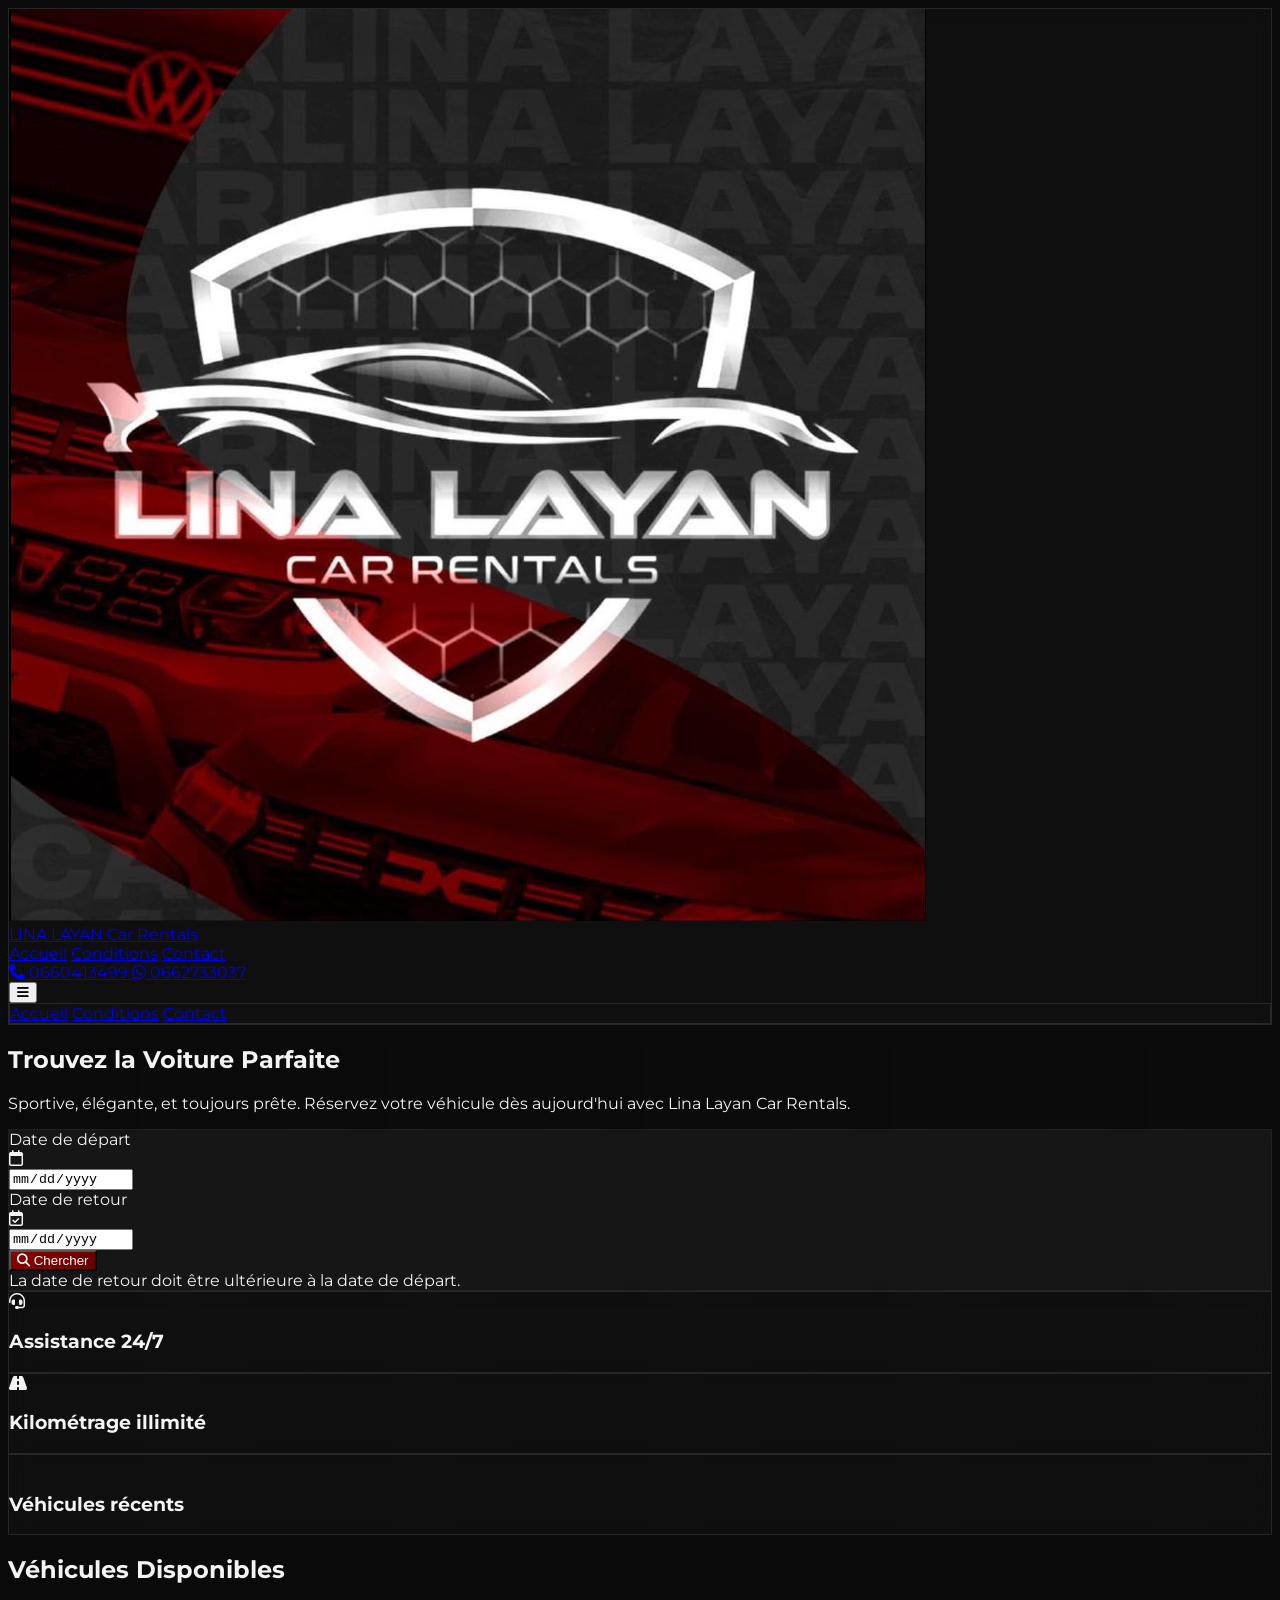
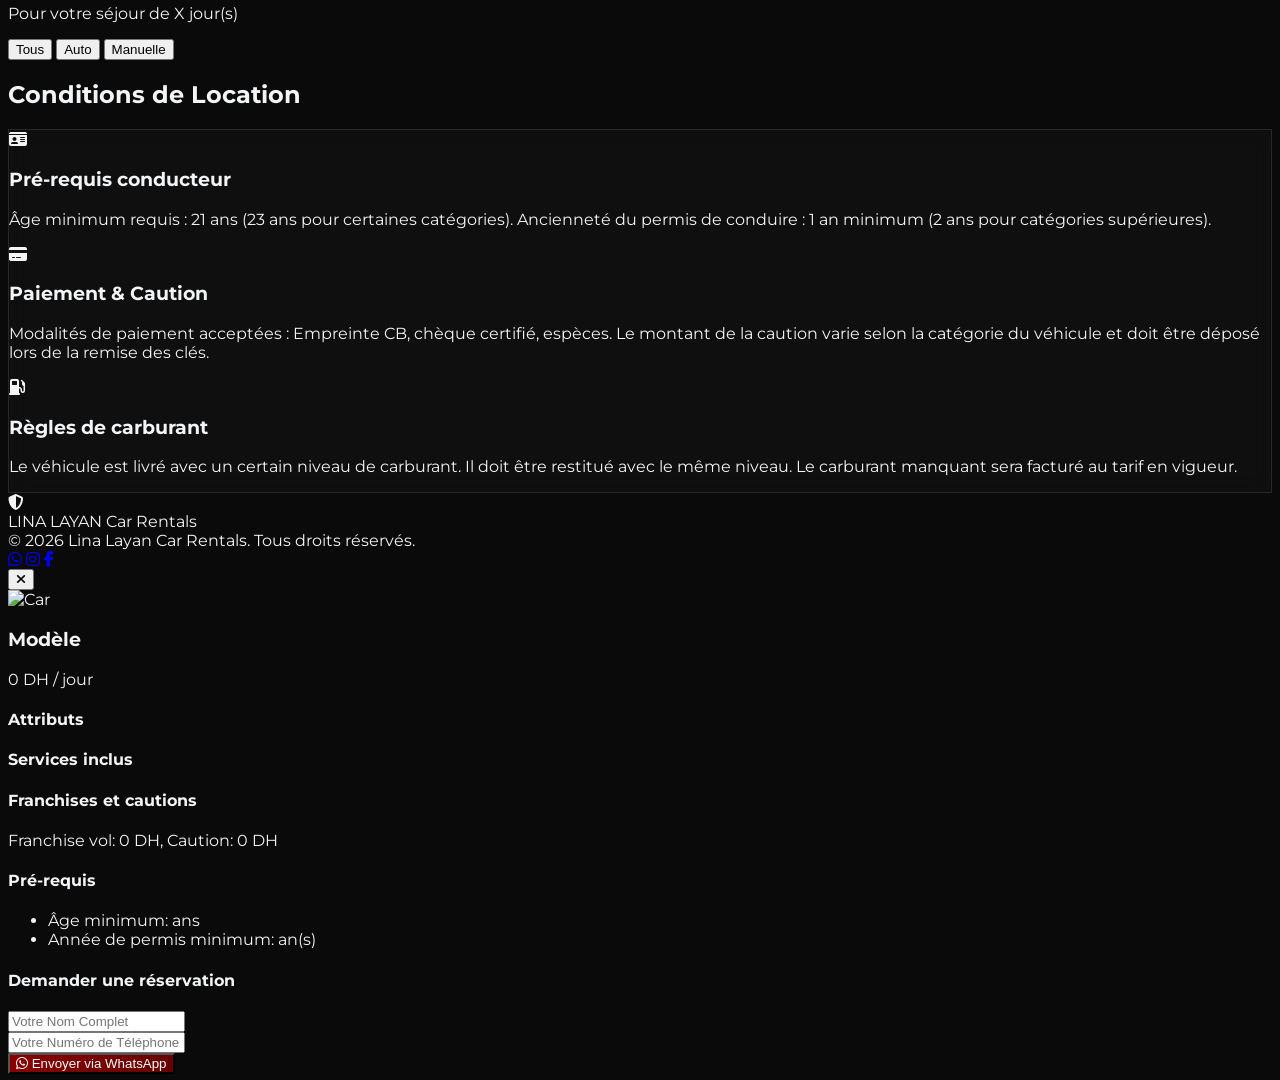
==== index.html @ cd128fad "Initial commit" ====
<!DOCTYPE html>
<html lang="fr" class="scroll-smooth">
<head>
    <meta charset="UTF-8">
    <meta name="viewport" content="width=device-width, initial-scale=1.0">
    <title>Lina Layan Car Rentals | Location de voitures</title>
    <!-- Tailwind CSS -->
    <script src="https://cdn.tailwindcss.com"></script>
    <script>
        tailwind.config = {
            theme: {
                extend: {
                    colors: {
                        primary: '#8B0000',
                        secondary: '#C0C0C0',
                        dark: '#121212',
                        darker: '#0a0a0a'
                    }
                }
            }
        }
    </script>
    <!-- FontAwesome -->
    <link rel="stylesheet" href="https://cdnjs.cloudflare.com/ajax/libs/font-awesome/6.4.0/css/all.min.css">
    <!-- Custom CSS -->
    <link rel="stylesheet" href="css/style.css">
</head>
<body class="antialiased">

    <!-- Navigation -->
    <nav class="fixed w-full z-50 glass transition-all duration-300" id="navbar">
        <div class="max-w-7xl mx-auto px-4 sm:px-6 lg:px-8">
            <div class="flex justify-between items-center h-20">
                <div class="flex-shrink-0 flex items-center">
                    <!-- Logo (Image + Text) -->
                    <a href="#" class="flex items-center gap-3">
                        <img src="img/logo.png" alt="Logo" class="h-12 md:h-14 object-contain">
                        <div class="hidden sm:block">
                            <span class="text-white font-bold text-xl tracking-wider block leading-tight">LINA LAYAN</span>
                            <span class="text-secondary text-xs tracking-[0.2em] block uppercase">Car Rentals</span>
                        </div>
                    </a>
                </div>
                <div class="hidden md:flex items-center space-x-8">
                    <a href="#accueil" class="text-gray-300 hover:text-white transition">Accueil</a>
                    <a href="#conditions" class="text-gray-300 hover:text-white transition">Conditions</a>
                    <a href="#contact" class="text-gray-300 hover:text-white transition">Contact</a>
                    <div class="flex flex-col items-end gap-1">
                        <a href="tel:+212660413499" class="text-white font-bold flex items-center gap-2 hover:text-primary transition">
                            <i class="fa-solid fa-phone text-primary"></i> 0660413499
                        </a>
                        <a href="tel:+212662733037" class="text-white font-bold flex items-center gap-2 hover:text-primary transition">
                            <i class="fa-brands fa-whatsapp text-green-500"></i> 0662733037
                        </a>
                    </div>
                </div>
                <!-- Mobile menu button -->
                <div class="md:hidden flex items-center">
                    <button id="mobile-menu-btn" class="text-gray-300 hover:text-white focus:outline-none">
                        <i class="fa-solid fa-bars text-2xl"></i>
                    </button>
                </div>
            </div>
        </div>
        <!-- Mobile Menu -->
        <div id="mobile-menu" class="hidden md:hidden glass border-t border-gray-800">
            <div class="px-2 pt-2 pb-3 space-y-1 sm:px-3">
                <a href="#accueil" class="text-gray-300 hover:text-white block px-3 py-2 rounded-md text-base font-medium">Accueil</a>
                <a href="#conditions" class="text-gray-300 hover:text-white block px-3 py-2 rounded-md text-base font-medium">Conditions</a>
                <a href="#contact" class="text-gray-300 hover:text-white block px-3 py-2 rounded-md text-base font-medium">Contact</a>
            </div>
        </div>
    </nav>

    <!-- Hero Section with Search -->
    <section id="accueil" class="hero-bg min-h-screen flex items-center justify-center pt-20 relative">
        <div class="absolute inset-0 bg-gradient-to-b from-transparent to-darker"></div>
        
        <div class="max-w-7xl mx-auto px-4 sm:px-6 lg:px-8 relative z-10 w-full animate-fade-in">
            <div class="text-center mb-10">
                <h1 class="text-4xl md:text-6xl font-bold text-white mb-4">
                    Trouvez la Voiture <span class="text-primary">Parfaite</span>
                </h1>
                <p class="text-xl text-gray-300 mb-8 max-w-2xl mx-auto">
                    Sportive, élégante, et toujours prête. Réservez votre véhicule dès aujourd'hui avec Lina Layan Car Rentals.
                </p>
            </div>

            <!-- Search Form (Date Picker) -->
            <div class="glass-card max-w-4xl mx-auto rounded-2xl p-6 md:p-8 shadow-2xl">
                <form id="search-form" class="flex flex-col md:flex-row gap-6 items-end">
                    <div class="w-full md:w-2/5">
                        <label for="date-debut" class="block text-sm font-medium text-gray-400 mb-2">Date de départ</label>
                        <div class="relative">
                            <div class="absolute inset-y-0 left-0 pl-3 flex items-center pointer-events-none">
                                <i class="fa-regular fa-calendar text-primary"></i>
                            </div>
                            <input type="date" id="date-debut" required min=""
                                class="w-full pl-10 pr-4 py-3 bg-dark border border-gray-700 rounded-lg text-white focus:outline-none focus:border-primary focus:ring-1 focus:ring-primary transition">
                        </div>
                    </div>
                    <div class="w-full md:w-2/5">
                        <label for="date-fin" class="block text-sm font-medium text-gray-400 mb-2">Date de retour</label>
                        <div class="relative">
                            <div class="absolute inset-y-0 left-0 pl-3 flex items-center pointer-events-none">
                                <i class="fa-regular fa-calendar-check text-primary"></i>
                            </div>
                            <input type="date" id="date-fin" required min=""
                                class="w-full pl-10 pr-4 py-3 bg-dark border border-gray-700 rounded-lg text-white focus:outline-none focus:border-primary focus:ring-1 focus:ring-primary transition">
                        </div>
                    </div>
                    <div class="w-full md:w-1/5">
                        <button type="submit" class="w-full btn-primary py-3 rounded-lg font-bold text-lg flex justify-center items-center gap-2">
                            <i class="fa-solid fa-magnifying-glass"></i> Chercher
                        </button>
                    </div>
                </form>
                <div id="date-error" class="text-red-500 text-sm mt-3 hidden">
                    La date de retour doit être ultérieure à la date de départ.
                </div>
            </div>
            
            <!-- Features Row -->
            <div class="grid grid-cols-1 md:grid-cols-3 gap-6 mt-16 text-center">
                <div class="glass p-4 rounded-xl">
                    <i class="fa-solid fa-headset text-3xl text-primary mb-3"></i>
                    <h3 class="font-semibold text-white">Assistance 24/7</h3>
                </div>
                <div class="glass p-4 rounded-xl">
                    <i class="fa-solid fa-road text-3xl text-primary mb-3"></i>
                    <h3 class="font-semibold text-white">Kilométrage illimité</h3>
                </div>
                <div class="glass p-4 rounded-xl">
                    <i class="fa-solid fa-car-sparkles text-3xl text-primary mb-3"></i>
                    <h3 class="font-semibold text-white">Véhicules récents</h3>
                </div>
            </div>
        </div>
    </section>

    <!-- Results Section (Hidden until search) -->
    <section id="resultats-section" class="py-20 hidden">
        <div class="max-w-7xl mx-auto px-4 sm:px-6 lg:px-8">
            <div class="flex justify-between items-end mb-10 border-b border-gray-800 pb-4">
                <div>
                    <h2 class="text-3xl font-bold text-white mb-2">Véhicules Disponibles</h2>
                    <p class="text-gray-400" id="recap-dates">Pour votre séjour de <span id="nb-jours" class="text-primary font-bold">X</span> jour(s)</p>
                </div>
                
                <!-- Simple Filters -->
                <div class="hidden md:flex gap-2">
                    <button class="filter-btn active px-4 py-1 rounded-full border border-primary bg-primary text-white text-sm" data-filter="all">Tous</button>
                    <button class="filter-btn px-4 py-1 rounded-full border border-gray-700 hover:border-primary text-gray-300 text-sm transition" data-filter="Automatique">Auto</button>
                    <button class="filter-btn px-4 py-1 rounded-full border border-gray-700 hover:border-primary text-gray-300 text-sm transition" data-filter="Manuelle">Manuelle</button>
                </div>
            </div>

            <!-- Grid -->
            <div id="vehicules-grid" class="grid grid-cols-1 md:grid-cols-2 lg:grid-cols-3 gap-8">
                <!-- Cards will be injected here by JS -->
            </div>
        </div>
    </section>

    <!-- Conditions Section -->
    <section id="conditions" class="py-20 bg-dark">
        <div class="max-w-4xl mx-auto px-4 sm:px-6 lg:px-8">
            <div class="text-center mb-12">
                <h2 class="text-3xl font-bold text-white mb-4">Conditions de Location</h2>
                <div class="w-20 h-1 bg-primary mx-auto rounded-full"></div>
            </div>
            
            <div class="glass p-8 rounded-2xl space-y-6">
                <div class="flex gap-4">
                    <div class="w-12 h-12 rounded-full bg-gray-800 flex items-center justify-center flex-shrink-0 text-primary">
                        <i class="fa-solid fa-id-card text-xl"></i>
                    </div>
                    <div>
                        <h3 class="text-xl font-semibold text-white mb-2">Pré-requis conducteur</h3>
                        <p class="text-gray-400">Âge minimum requis : 21 ans (23 ans pour certaines catégories). Ancienneté du permis de conduire : 1 an minimum (2 ans pour catégories supérieures).</p>
                    </div>
                </div>
                
                <div class="flex gap-4">
                    <div class="w-12 h-12 rounded-full bg-gray-800 flex items-center justify-center flex-shrink-0 text-primary">
                        <i class="fa-solid fa-credit-card text-xl"></i>
                    </div>
                    <div>
                        <h3 class="text-xl font-semibold text-white mb-2">Paiement & Caution</h3>
                        <p class="text-gray-400">Modalités de paiement acceptées : Empreinte CB, chèque certifié, espèces. Le montant de la caution varie selon la catégorie du véhicule et doit être déposé lors de la remise des clés.</p>
                    </div>
                </div>
                
                <div class="flex gap-4">
                    <div class="w-12 h-12 rounded-full bg-gray-800 flex items-center justify-center flex-shrink-0 text-primary">
                        <i class="fa-solid fa-gas-pump text-xl"></i>
                    </div>
                    <div>
                        <h3 class="text-xl font-semibold text-white mb-2">Règles de carburant</h3>
                        <p class="text-gray-400">Le véhicule est livré avec un certain niveau de carburant. Il doit être restitué avec le même niveau. Le carburant manquant sera facturé au tarif en vigueur.</p>
                    </div>
                </div>
            </div>
        </div>
    </section>

    <!-- Footer -->
    <footer id="contact" class="bg-black py-12 border-t border-gray-900">
        <div class="max-w-7xl mx-auto px-4 sm:px-6 lg:px-8 flex flex-col md:flex-row justify-between items-center gap-6">
            <div class="flex items-center gap-2">
                <i class="fa-solid fa-shield-halved text-primary text-2xl"></i>
                <div>
                    <span class="text-white font-bold text-lg block leading-none">LINA LAYAN</span>
                    <span class="text-secondary text-[10px] tracking-widest block uppercase">Car Rentals</span>
                </div>
            </div>
            <div class="text-gray-500 text-sm text-center md:text-left">
                &copy; 2026 Lina Layan Car Rentals. Tous droits réservés.
            </div>
            <div class="flex space-x-4">
                <a href="#" class="w-10 h-10 rounded-full bg-gray-900 flex items-center justify-center text-gray-400 hover:text-white hover:bg-primary transition"><i class="fa-brands fa-whatsapp"></i></a>
                <a href="#" class="w-10 h-10 rounded-full bg-gray-900 flex items-center justify-center text-gray-400 hover:text-white hover:bg-primary transition"><i class="fa-brands fa-instagram"></i></a>
                <a href="#" class="w-10 h-10 rounded-full bg-gray-900 flex items-center justify-center text-gray-400 hover:text-white hover:bg-primary transition"><i class="fa-brands fa-facebook-f"></i></a>
            </div>
        </div>
    </footer>

    <!-- Vehicle Details Modal -->
    <div id="car-modal" class="fixed inset-0 z-[100] hidden items-center justify-center p-4 sm:p-6 opacity-0 transition-opacity duration-300">
        <div class="modal-overlay absolute inset-0" id="close-modal-overlay"></div>
        
        <div class="bg-darker border border-gray-800 rounded-2xl w-full max-w-4xl max-h-[90vh] overflow-y-auto relative z-10 shadow-2xl flex flex-col md:flex-row transform scale-95 transition-transform duration-300" id="modal-content-container">
            
            <!-- Close Button -->
            <button id="close-modal-btn" class="absolute top-4 right-4 z-20 w-8 h-8 flex items-center justify-center rounded-full bg-black/50 text-white hover:bg-primary transition">
                <i class="fa-solid fa-xmark"></i>
            </button>

            <!-- Image Side (Left on Desktop, Top on Mobile) -->
            <div class="w-full md:w-1/2 relative min-h-[250px] md:min-h-full">
                <img id="modal-img" src="" alt="Car" class="absolute inset-0 w-full h-full object-cover">
                <div class="absolute inset-0 bg-gradient-to-t from-darker to-transparent md:bg-gradient-to-r"></div>
                <div class="absolute bottom-6 left-6 z-10">
                    <h3 id="modal-title" class="text-3xl font-bold text-white shadow-sm">Modèle</h3>
                    <div class="text-primary font-bold text-xl mt-1"><span id="modal-prix">0</span> DH <span class="text-sm text-gray-300 font-normal">/ jour</span></div>
                </div>
            </div>

            <!-- Details Side (Right) -->
            <div class="w-full md:w-1/2 p-6 md:p-8 space-y-6">
                
                <!-- Attributes -->
                <div>
                    <h4 class="text-lg font-bold text-white mb-3 border-b border-gray-800 pb-2">Attributs</h4>
                    <div class="flex flex-wrap gap-2 text-sm text-gray-300" id="modal-attributes">
                        <!-- Injected by JS -->
                    </div>
                </div>

                <!-- Services -->
                <div>
                    <h4 class="text-lg font-bold text-white mb-3 border-b border-gray-800 pb-2">Services inclus</h4>
                    <ul class="text-sm text-gray-400 space-y-1 list-disc list-inside" id="modal-services">
                        <!-- Injected by JS -->
                    </ul>
                </div>

                <!-- Franchise & Caution -->
                <div>
                    <h4 class="text-lg font-bold text-white mb-3 border-b border-gray-800 pb-2">Franchises et cautions</h4>
                    <div class="text-sm text-gray-300 bg-gray-900/50 p-3 rounded-lg border border-gray-800">
                        Franchise vol: <span id="modal-franchise" class="font-bold text-white">0</span> DH, 
                        Caution: <span id="modal-caution" class="font-bold text-white">0</span> DH
                    </div>
                </div>

                <!-- Pre-requis -->
                <div>
                    <h4 class="text-lg font-bold text-white mb-3 border-b border-gray-800 pb-2">Pré-requis</h4>
                    <ul class="text-sm text-gray-400 space-y-1">
                        <li>Âge minimum: <span id="modal-age" class="text-white"></span> ans</li>
                        <li>Année de permis minimum: <span id="modal-permis" class="text-white"></span> an(s)</li>
                    </ul>
                </div>

                <!-- Reservation Form inside Modal -->
                <div class="mt-8 pt-6 border-t border-gray-800">
                    <h4 class="text-lg font-bold text-white mb-4">Demander une réservation</h4>
                    <form id="reservation-form" class="space-y-4">
                        <input type="hidden" id="res-car-id">
                        <div>
                            <input type="text" id="res-nom" required placeholder="Votre Nom Complet" class="w-full px-4 py-2 bg-dark border border-gray-700 rounded-lg text-white focus:outline-none focus:border-primary">
                        </div>
                        <div>
                            <input type="tel" id="res-tel" required placeholder="Votre Numéro de Téléphone" class="w-full px-4 py-2 bg-dark border border-gray-700 rounded-lg text-white focus:outline-none focus:border-primary">
                        </div>
                        <button type="submit" class="w-full btn-primary py-3 rounded-lg font-bold flex justify-center items-center gap-2">
                            <i class="fa-brands fa-whatsapp text-xl"></i> Envoyer via WhatsApp
                        </button>
                    </form>
                </div>
            </div>
        </div>
    </div>

    <!-- Scripts -->
    <script src="data/vehicules.js"></script>
    <script src="js/main.js"></script>
</body>
</html>
---- css/style.css ----
@import url('https://fonts.googleapis.com/css2?family=Montserrat:wght@300;400;500;600;700&display=swap');

:root {
  --color-primary: #8B0000; /* Bordeaux red from logo */
  --color-primary-dark: #660000;
  --color-secondary: #C0C0C0; /* Metallic Gray */
  --color-dark: #121212;
  --color-darker: #0a0a0a;
}

body {
  font-family: 'Montserrat', sans-serif;
  background-color: var(--color-darker);
  color: #f3f4f6;
  scroll-behavior: smooth;
}

/* Custom Scrollbar */
::-webkit-scrollbar {
  width: 8px;
}
::-webkit-scrollbar-track {
  background: var(--color-darker); 
}
::-webkit-scrollbar-thumb {
  background: var(--color-primary); 
  border-radius: 4px;
}
::-webkit-scrollbar-thumb:hover {
  background: var(--color-primary-dark); 
}

/* Glassmorphism utilities */
.glass {
  background: rgba(18, 18, 18, 0.7);
  backdrop-filter: blur(10px);
  -webkit-backdrop-filter: blur(10px);
  border: 1px solid rgba(255, 255, 255, 0.1);
}

.glass-card {
  background: rgba(30, 30, 30, 0.6);
  backdrop-filter: blur(8px);
  -webkit-backdrop-filter: blur(8px);
  border: 1px solid rgba(255, 255, 255, 0.05);
  transition: transform 0.3s ease, box-shadow 0.3s ease;
}

.glass-card:hover {
  transform: translateY(-5px);
  box-shadow: 0 10px 25px rgba(139, 0, 0, 0.2);
  border-color: rgba(139, 0, 0, 0.5);
}

/* Hero Section */
.hero-bg {
  background: linear-gradient(to right, rgba(10, 10, 10, 0.9), rgba(10, 10, 10, 0.4)), url('https://images.unsplash.com/photo-1492144534655-ae79c964c9d7?auto=format&fit=crop&q=80&w=1920') no-repeat center center/cover;
}

/* Buttons */
.btn-primary {
  background: linear-gradient(135deg, var(--color-primary), var(--color-primary-dark));
  color: white;
  transition: all 0.3s ease;
  position: relative;
  overflow: hidden;
}

.btn-primary:hover {
  transform: scale(1.02);
  box-shadow: 0 5px 15px rgba(139, 0, 0, 0.4);
}

.btn-primary::after {
  content: '';
  position: absolute;
  top: 50%;
  left: 50%;
  width: 300%;
  height: 300%;
  background: rgba(255, 255, 255, 0.1);
  transform: translate(-50%, -50%) rotate(35deg) scale(0);
  transition: transform 0.5s ease;
}

.btn-primary:hover::after {
  transform: translate(-50%, -50%) rotate(35deg) scale(1);
}

/* Date input styling for dark theme */
input[type="date"]::-webkit-calendar-picker-indicator {
  filter: invert(1);
  cursor: pointer;
}

/* Animations */
@keyframes fadeIn {
  from { opacity: 0; transform: translateY(20px); }
  to { opacity: 1; transform: translateY(0); }
}

.animate-fade-in {
  animation: fadeIn 0.6s ease forwards;
}

.delay-100 { animation-delay: 0.1s; }
.delay-200 { animation-delay: 0.2s; }
.delay-300 { animation-delay: 0.3s; }

/* Modal specific */
.modal-overlay {
  background: rgba(0, 0, 0, 0.85);
  backdrop-filter: blur(5px);
}
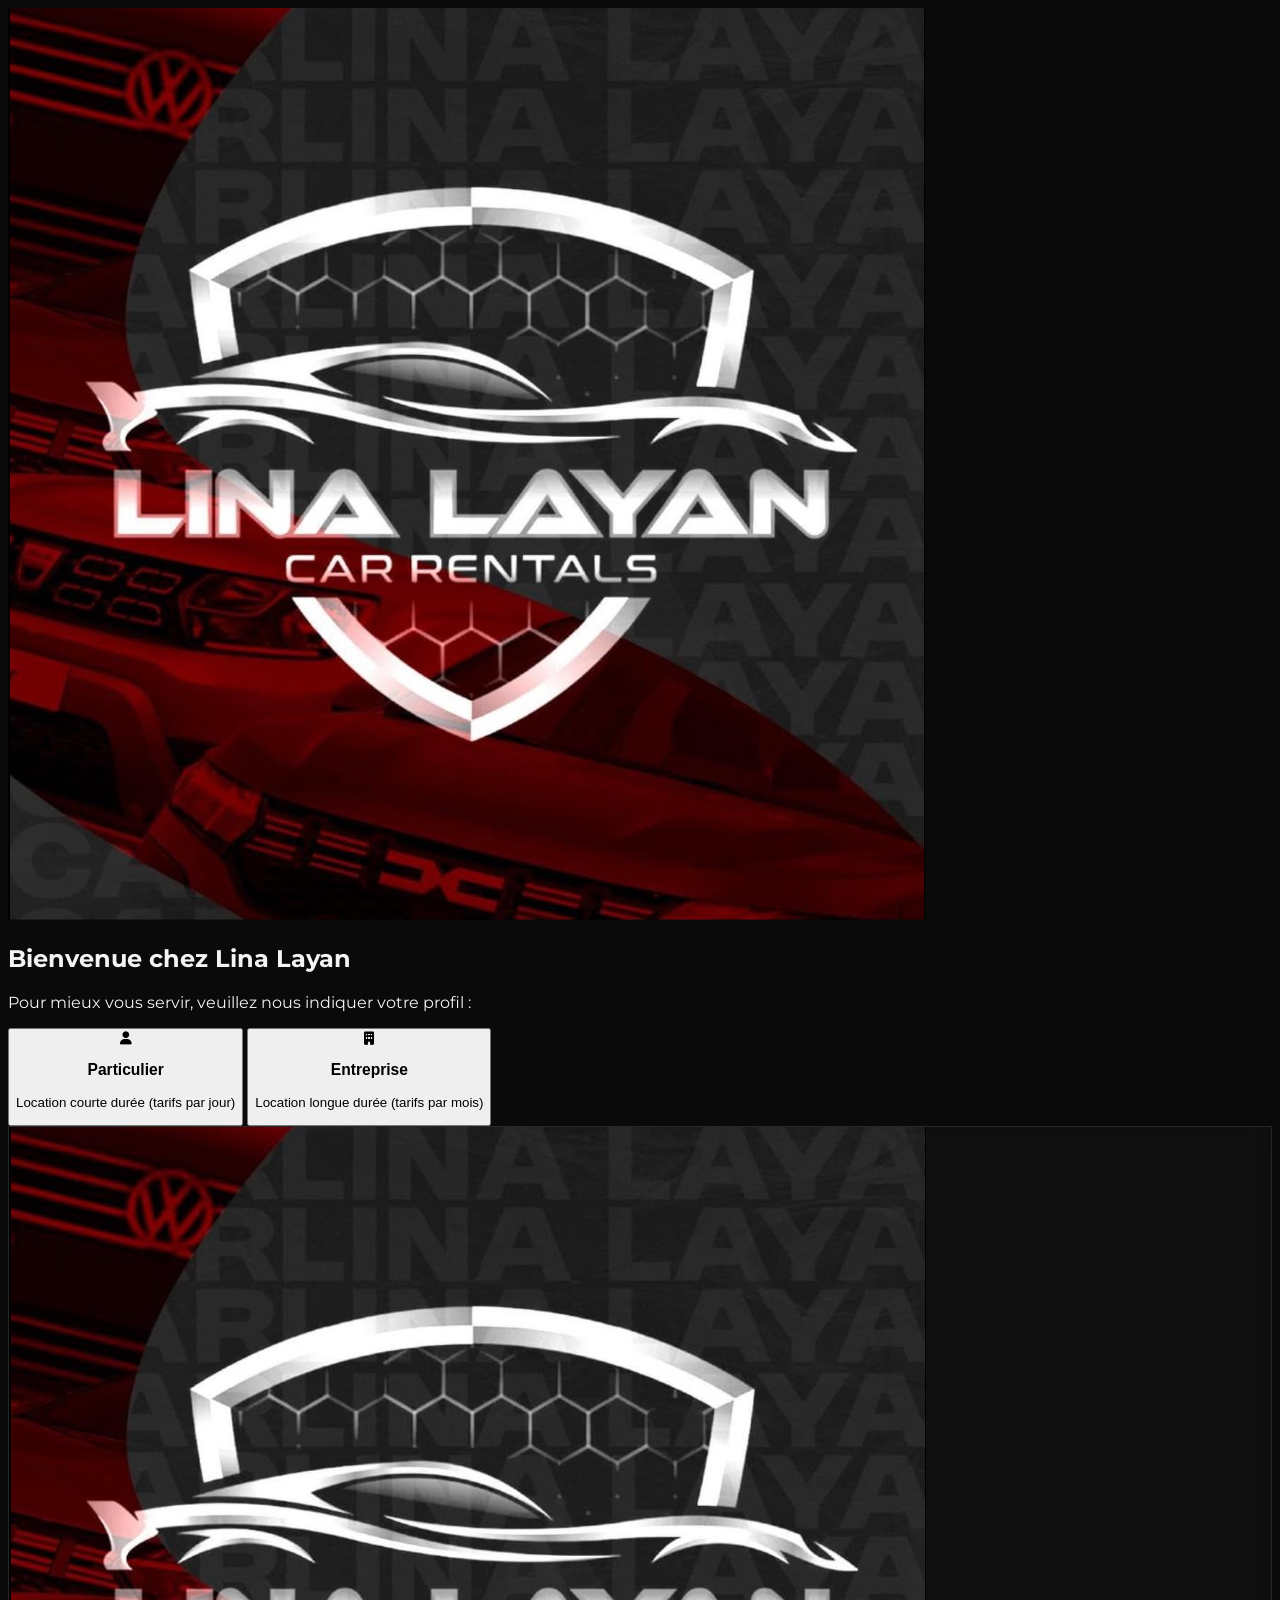
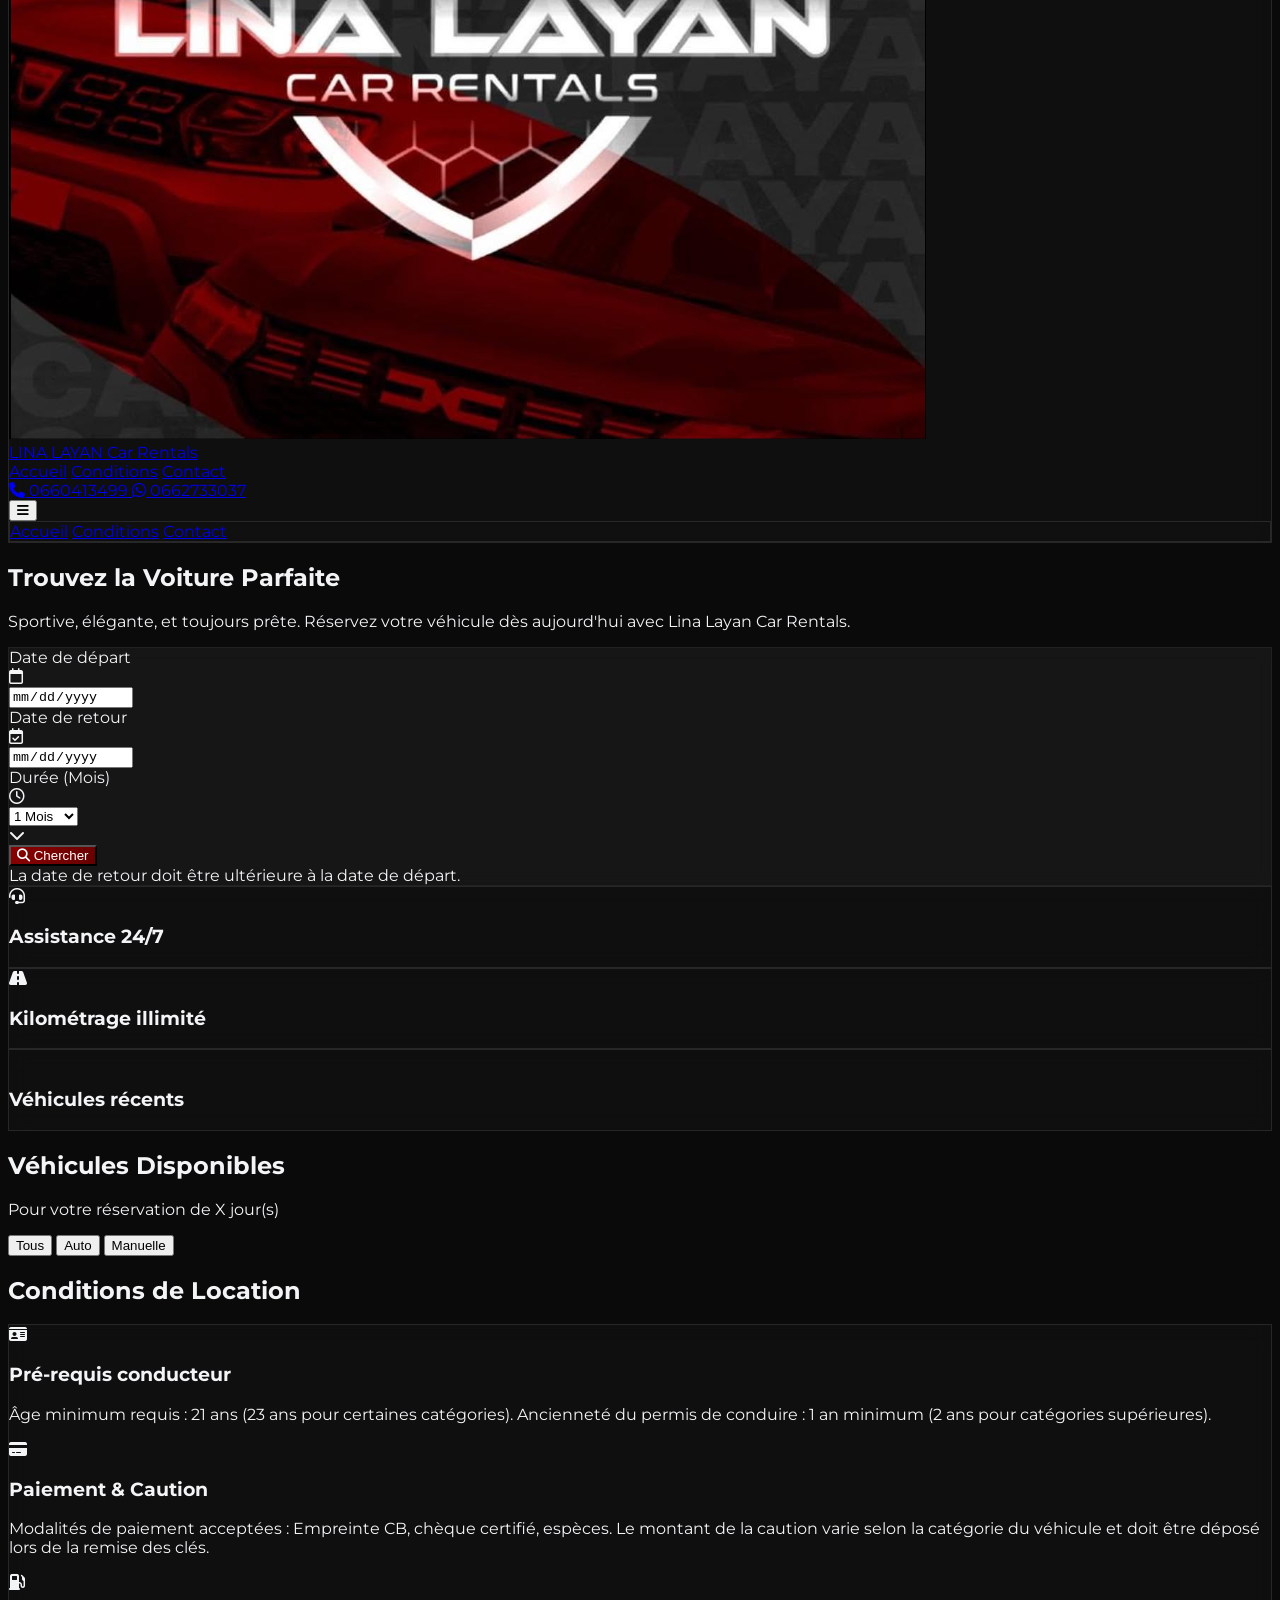
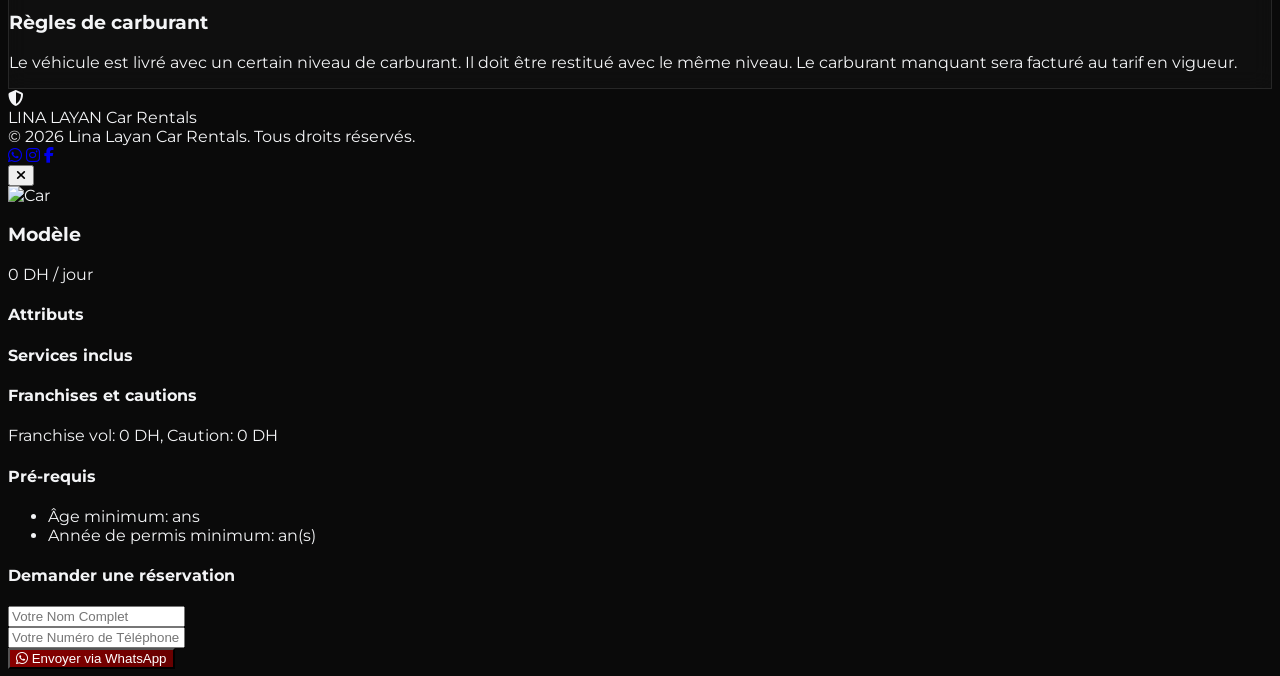
==== commit fa495088: "Add Particulier and Entreprise modes" ====
--- a/index.html
+++ b/index.html
@@ -25,7 +25,38 @@
     <!-- Custom CSS -->
     <link rel="stylesheet" href="css/style.css">
 </head>
-<body class="antialiased">
+<body class="antialiased overflow-hidden"> <!-- Added overflow-hidden to prevent scrolling while modal is open -->
+
+    <!-- Welcome Mode Modal -->
+    <div id="mode-modal" class="fixed inset-0 z-[200] flex items-center justify-center p-4 sm:p-6 bg-black/90 backdrop-blur-md transition-opacity duration-300">
+        <div class="bg-darker border border-gray-800 rounded-2xl w-full max-w-3xl p-8 md:p-12 text-center shadow-2xl relative z-10 transform transition-transform duration-300">
+            <div class="mb-8">
+                <img src="img/logo.png" alt="Logo" class="h-16 mx-auto mb-6 object-contain">
+                <h2 class="text-3xl md:text-4xl font-bold text-white mb-3">Bienvenue chez Lina Layan</h2>
+                <p class="text-gray-400 text-lg">Pour mieux vous servir, veuillez nous indiquer votre profil :</p>
+            </div>
+            
+            <div class="grid grid-cols-1 md:grid-cols-2 gap-6">
+                <!-- Particulier -->
+                <button id="btn-particulier" class="mode-select-btn flex flex-col items-center justify-center p-8 rounded-xl border-2 border-gray-700 bg-dark hover:border-primary hover:bg-primary/10 transition group">
+                    <div class="w-20 h-20 rounded-full bg-gray-800 flex items-center justify-center mb-6 group-hover:bg-primary/20 transition">
+                        <i class="fa-solid fa-user text-4xl text-gray-400 group-hover:text-primary transition"></i>
+                    </div>
+                    <h3 class="text-2xl font-bold text-white mb-2">Particulier</h3>
+                    <p class="text-gray-400 text-center">Location courte durée (tarifs par jour)</p>
+                </button>
+                
+                <!-- Entreprise -->
+                <button id="btn-entreprise" class="mode-select-btn flex flex-col items-center justify-center p-8 rounded-xl border-2 border-gray-700 bg-dark hover:border-primary hover:bg-primary/10 transition group">
+                    <div class="w-20 h-20 rounded-full bg-gray-800 flex items-center justify-center mb-6 group-hover:bg-primary/20 transition">
+                        <i class="fa-solid fa-building text-4xl text-gray-400 group-hover:text-primary transition"></i>
+                    </div>
+                    <h3 class="text-2xl font-bold text-white mb-2">Entreprise</h3>
+                    <p class="text-gray-400 text-center">Location longue durée (tarifs par mois)</p>
+                </button>
+            </div>
+        </div>
+    </div>
 
     <!-- Navigation -->
     <nav class="fixed w-full z-50 glass transition-all duration-300" id="navbar">
@@ -99,7 +130,7 @@
                                 class="w-full pl-10 pr-4 py-3 bg-dark border border-gray-700 rounded-lg text-white focus:outline-none focus:border-primary focus:ring-1 focus:ring-primary transition">
                         </div>
                     </div>
-                    <div class="w-full md:w-2/5">
+                    <div class="w-full md:w-2/5" id="container-date-fin">
                         <label for="date-fin" class="block text-sm font-medium text-gray-400 mb-2">Date de retour</label>
                         <div class="relative">
                             <div class="absolute inset-y-0 left-0 pl-3 flex items-center pointer-events-none">
@@ -109,6 +140,29 @@
                                 class="w-full pl-10 pr-4 py-3 bg-dark border border-gray-700 rounded-lg text-white focus:outline-none focus:border-primary focus:ring-1 focus:ring-primary transition">
                         </div>
                     </div>
+                    
+                    <div class="w-full md:w-2/5 hidden" id="container-mois">
+                        <label for="duree-mois" class="block text-sm font-medium text-gray-400 mb-2">Durée (Mois)</label>
+                        <div class="relative">
+                            <div class="absolute inset-y-0 left-0 pl-3 flex items-center pointer-events-none">
+                                <i class="fa-regular fa-clock text-primary"></i>
+                            </div>
+                            <select id="duree-mois" class="w-full pl-10 pr-4 py-3 bg-dark border border-gray-700 rounded-lg text-white focus:outline-none focus:border-primary focus:ring-1 focus:ring-primary transition appearance-none">
+                                <option value="1">1 Mois</option>
+                                <option value="2">2 Mois</option>
+                                <option value="3">3 Mois</option>
+                                <option value="6">6 Mois</option>
+                                <option value="12">12 Mois</option>
+                                <option value="24">24 Mois</option>
+                                <option value="36">36 Mois</option>
+                                <option value="48">48 Mois</option>
+                                <option value="60">60 Mois</option>
+                            </select>
+                            <div class="absolute inset-y-0 right-0 pr-4 flex items-center pointer-events-none">
+                                <i class="fa-solid fa-chevron-down text-gray-500"></i>
+                            </div>
+                        </div>
+                    </div>
                     <div class="w-full md:w-1/5">
                         <button type="submit" class="w-full btn-primary py-3 rounded-lg font-bold text-lg flex justify-center items-center gap-2">
                             <i class="fa-solid fa-magnifying-glass"></i> Chercher
@@ -144,7 +198,7 @@
             <div class="flex justify-between items-end mb-10 border-b border-gray-800 pb-4">
                 <div>
                     <h2 class="text-3xl font-bold text-white mb-2">Véhicules Disponibles</h2>
-                    <p class="text-gray-400" id="recap-dates">Pour votre séjour de <span id="nb-jours" class="text-primary font-bold">X</span> jour(s)</p>
+                    <p class="text-gray-400" id="recap-dates">Pour votre réservation de <span id="nb-jours" class="text-primary font-bold">X</span> <span id="label-duree">jour(s)</span></p>
                 </div>
                 
                 <!-- Simple Filters -->
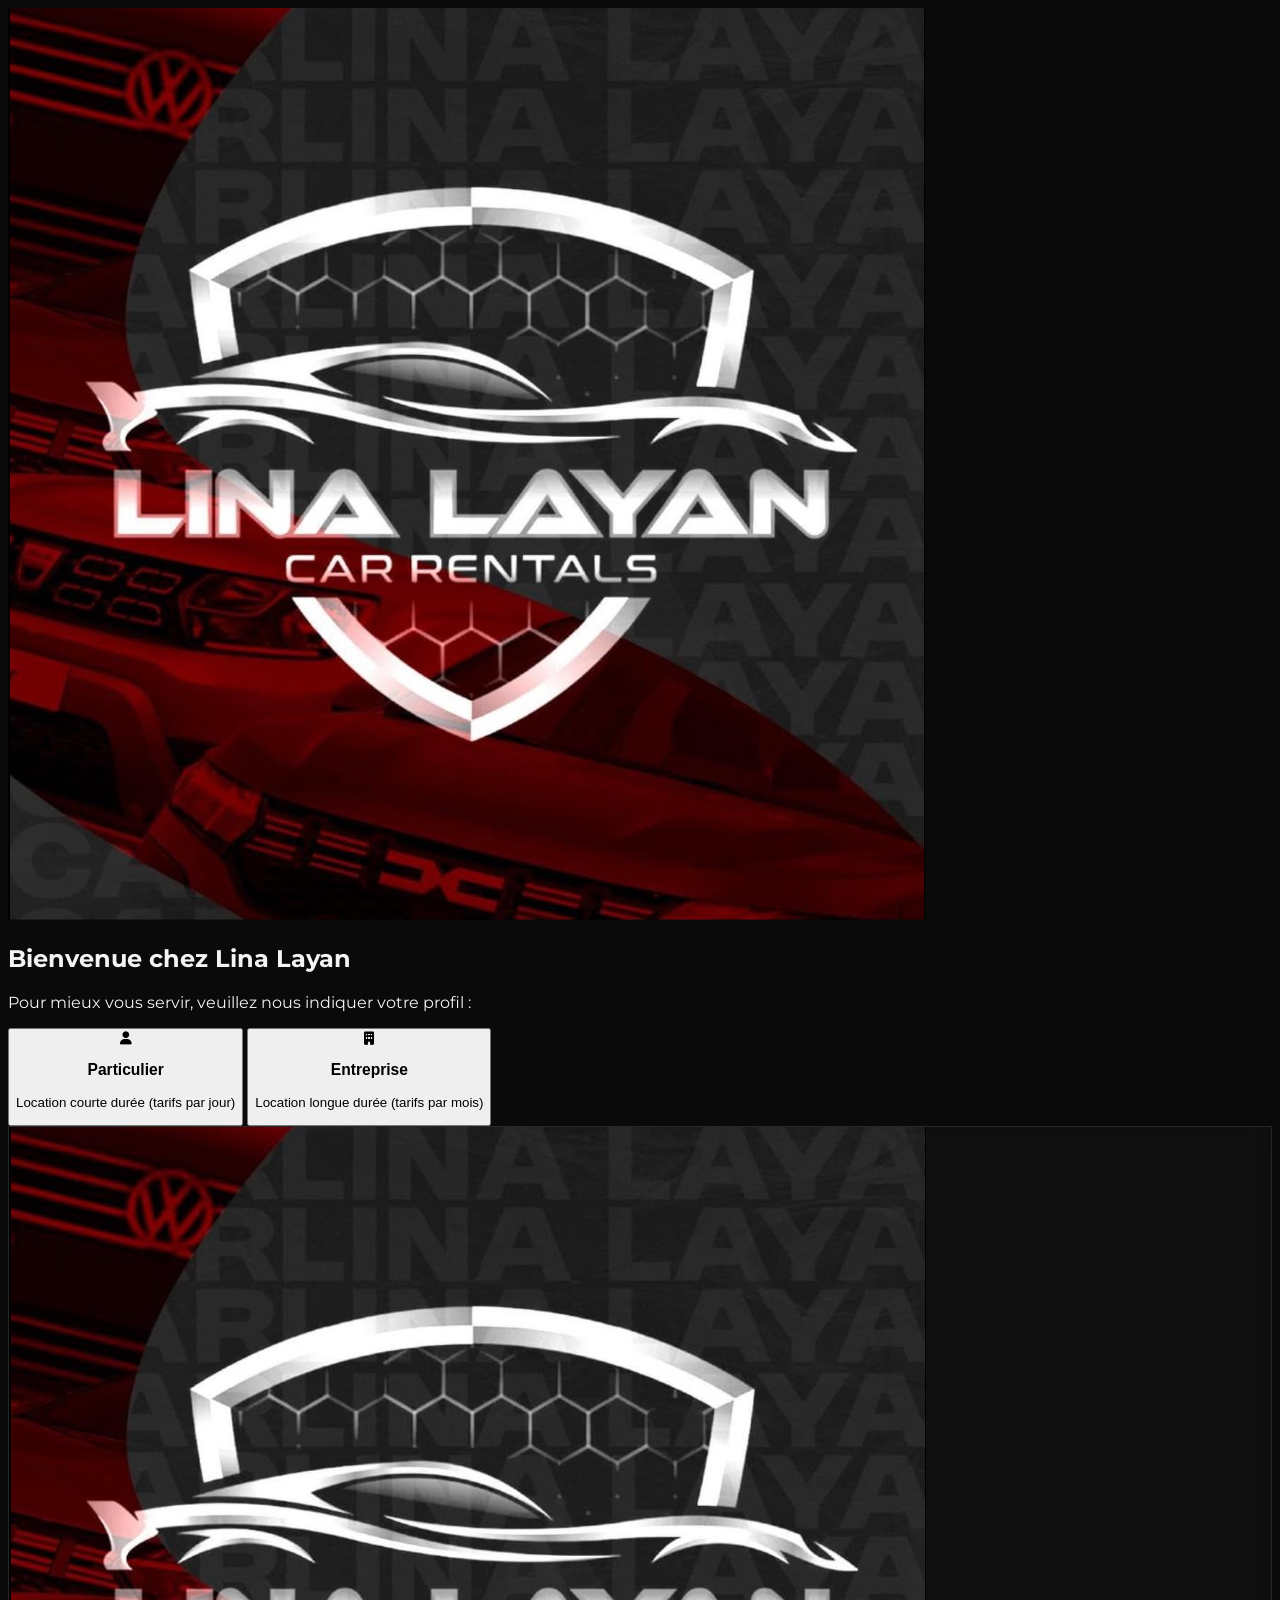
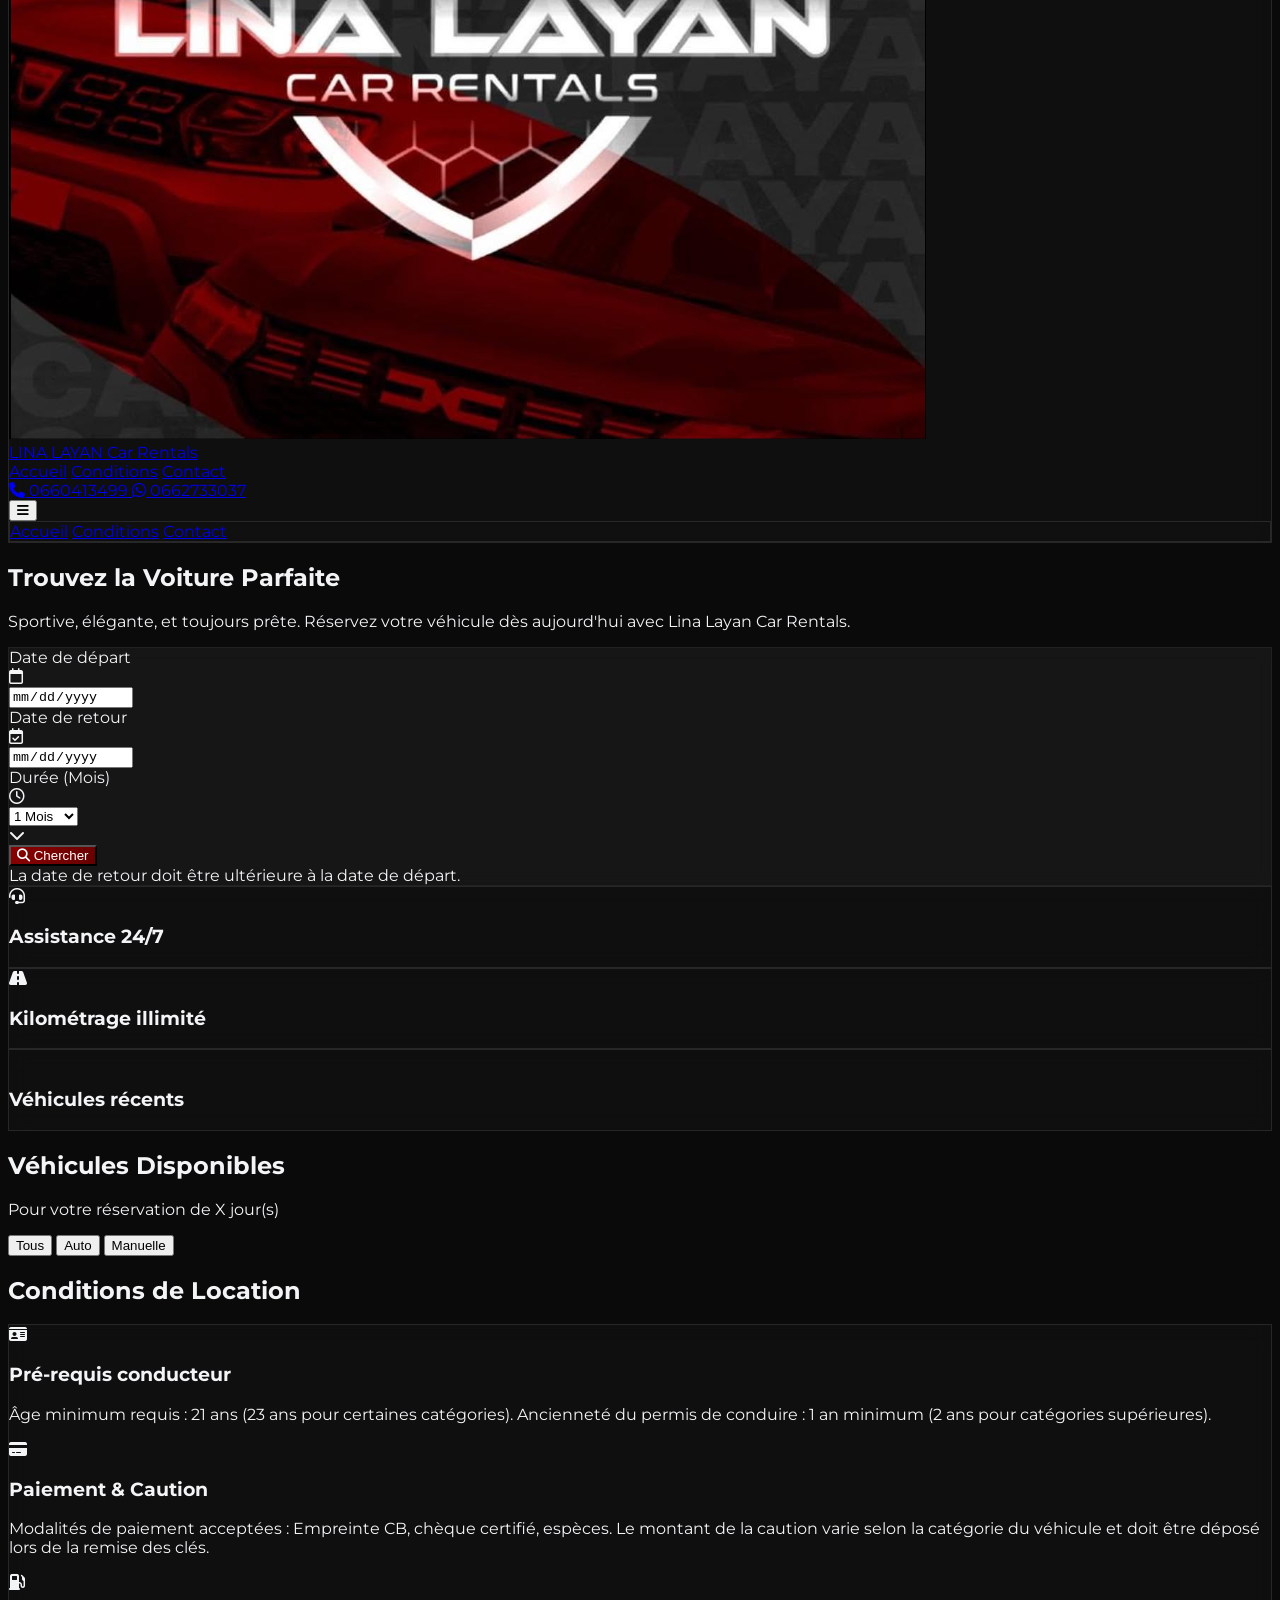
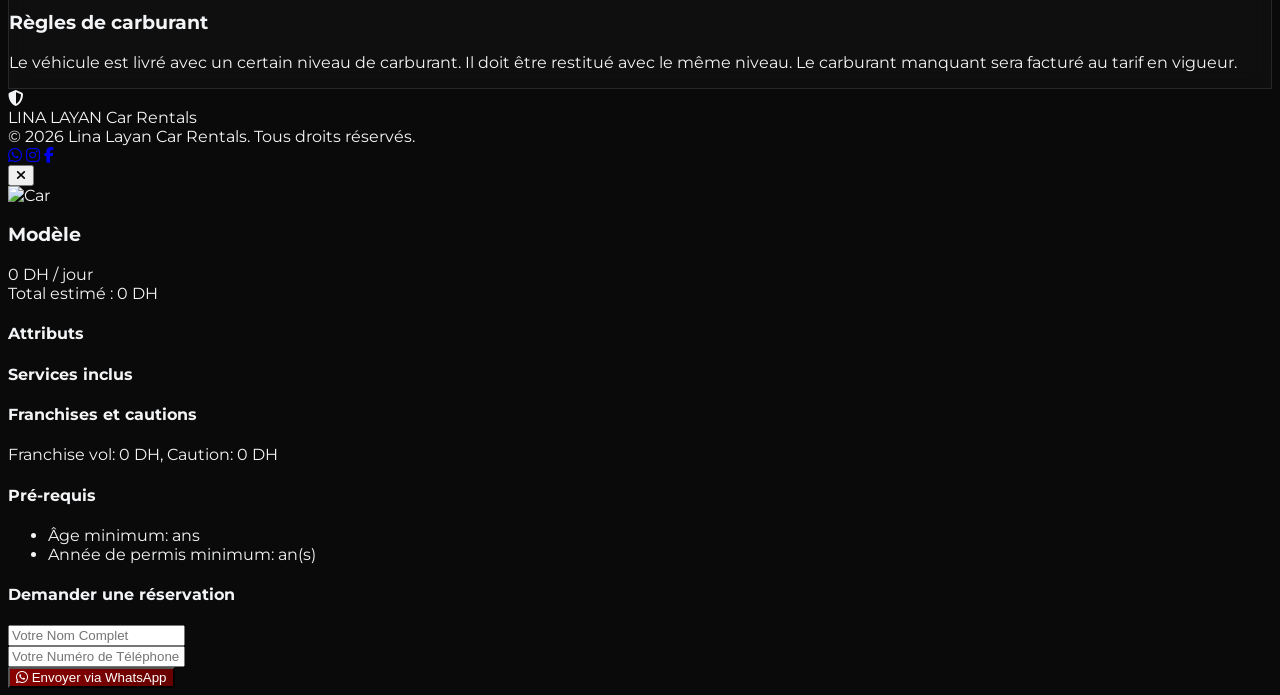
==== commit 88509f7c: "Add Total Price, 4 days minimum, and Favicon" ====
--- a/index.html
+++ b/index.html
@@ -22,6 +22,8 @@
     </script>
     <!-- FontAwesome -->
     <link rel="stylesheet" href="https://cdnjs.cloudflare.com/ajax/libs/font-awesome/6.4.0/css/all.min.css">
+    <!-- Favicon -->
+    <link rel="icon" type="image/png" href="img/logo.png">
     <!-- Custom CSS -->
     <link rel="stylesheet" href="css/style.css">
 </head>
@@ -29,7 +31,7 @@
 
     <!-- Welcome Mode Modal -->
     <div id="mode-modal" class="fixed inset-0 z-[200] flex items-center justify-center p-4 sm:p-6 bg-black/90 backdrop-blur-md transition-opacity duration-300">
-        <div class="bg-darker border border-gray-800 rounded-2xl w-full max-w-3xl p-8 md:p-12 text-center shadow-2xl relative z-10 transform transition-transform duration-300">
+        <div class="bg-darker border border-gray-800 rounded-2xl w-full max-w-3xl max-h-[95vh] overflow-y-auto p-6 md:p-12 text-center shadow-2xl relative z-10 transform transition-transform duration-300">
             <div class="mb-8">
                 <img src="img/logo.png" alt="Logo" class="h-16 mx-auto mb-6 object-contain">
                 <h2 class="text-3xl md:text-4xl font-bold text-white mb-3">Bienvenue chez Lina Layan</h2>
@@ -297,6 +299,10 @@
                 <div class="absolute bottom-6 left-6 z-10">
                     <h3 id="modal-title" class="text-3xl font-bold text-white shadow-sm">Modèle</h3>
                     <div class="text-primary font-bold text-xl mt-1"><span id="modal-prix">0</span> DH <span class="text-sm text-gray-300 font-normal">/ jour</span></div>
+                    <div id="modal-total-container" class="hidden mt-2 bg-black/60 backdrop-blur-sm px-3 py-1.5 rounded-lg border border-primary/30 inline-block">
+                        <span class="text-gray-300 text-sm">Total estimé :</span>
+                        <span id="modal-total-price" class="text-white font-bold text-lg ml-1">0 DH</span>
+                    </div>
                 </div>
             </div>
 
